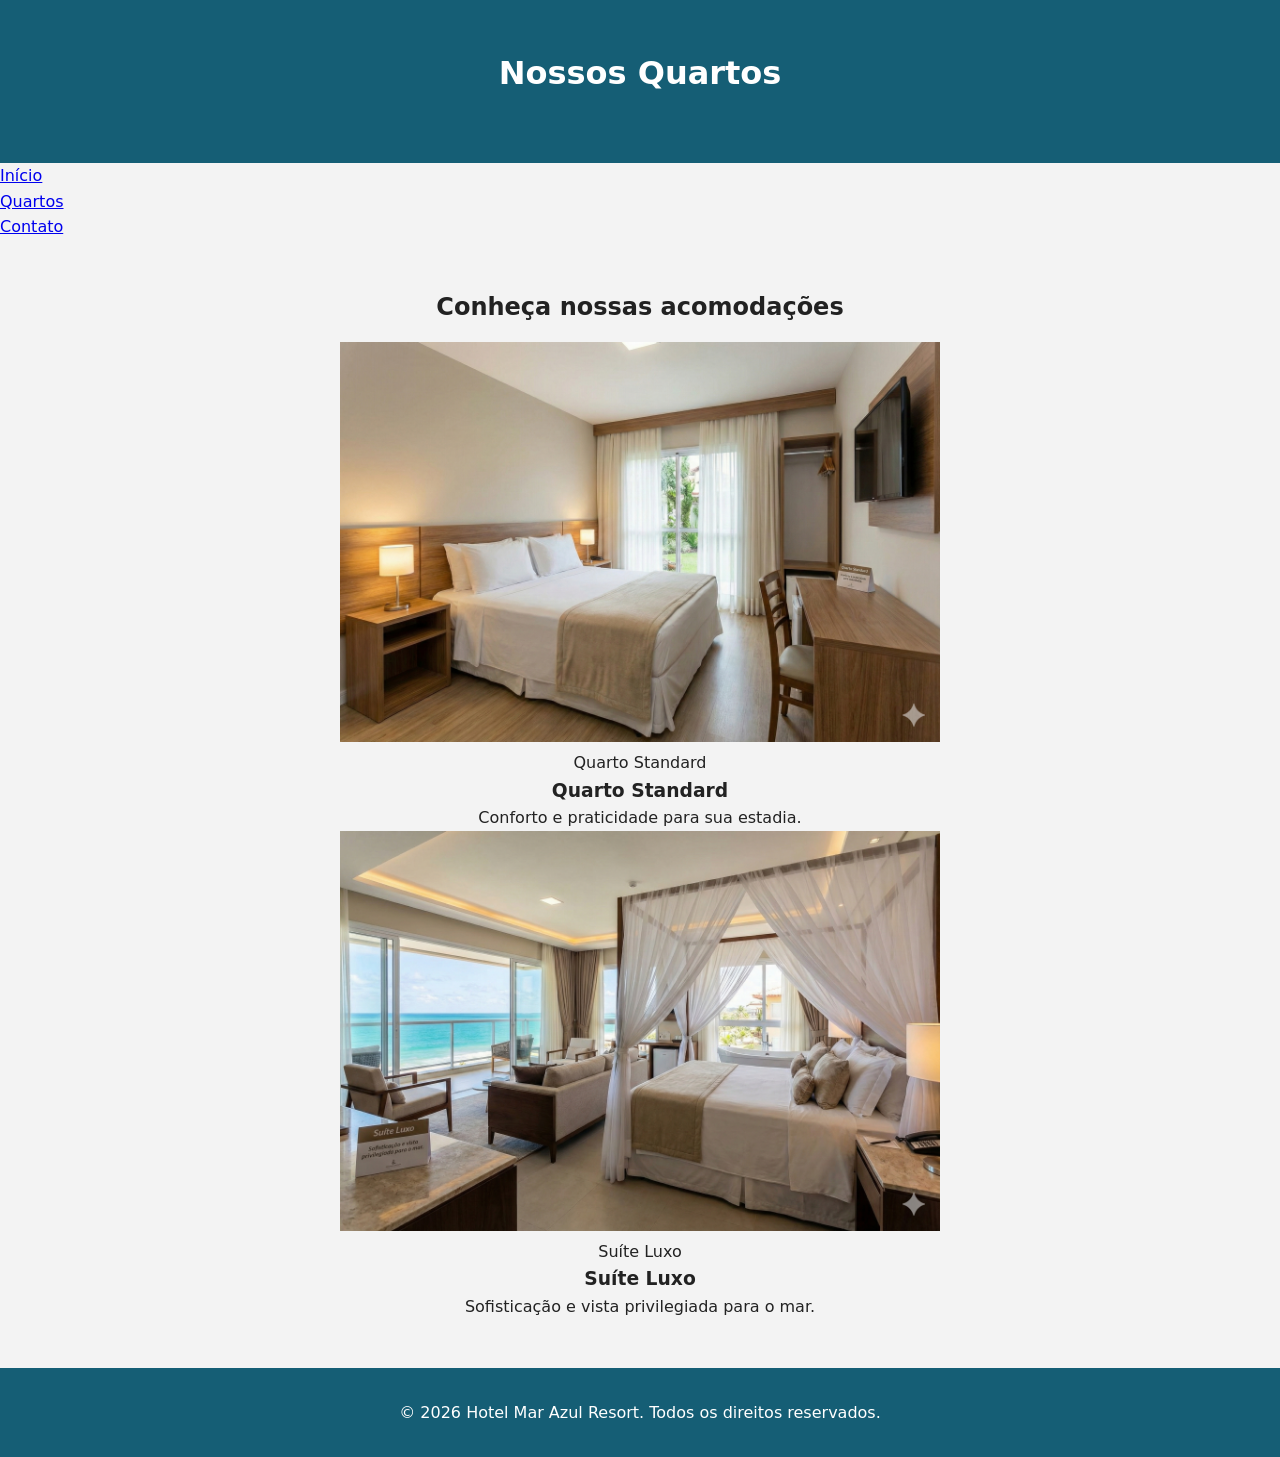
==== quartos.html @ f9d3c0f9 "Initial commit" ====
<!DOCTYPE html>
<html lang="pt-BR">
<head>
  <!-- Configurações básicas -->
  <meta charset="UTF-8">
  <meta http-equiv="X-UA-Compatible" content="IE=edge">
  <meta name="viewport" content="width=device-width, initial-scale=1.0">

  <!-- SEO Primário -->
  <title>Quartos | Hotel Mar Azul Resort</title>
  <meta name="description" content="Conheça os quartos do Hotel Mar Azul Resort: conforto, sofisticação e vista para o mar para uma experiência inesquecível.">
  <meta name="author" content="Hotel Mar Azul Resort">
  <meta name="robots" content="index, follow">
  <link rel="canonical" href="https://www.hotelmarazul.com.br/quartos.html">

  <!-- Open Graph -->
  <meta property="og:title" content="Quartos | Hotel Mar Azul Resort">
  <meta property="og:description" content="Descubra nossas opções de quartos e suítes com vista para o mar.">
  <meta property="og:type" content="website">
  <meta property="og:url" content="https://www.hotelmarazul.com.br/quartos.html">
  <meta property="og:image" content="https://www.hotelmarazul.com.br/img/quarto01.webp">

  <!-- Twitter -->
  <meta name="twitter:card" content="summary_large_image">
  <meta name="twitter:title" content="Quartos | Hotel Mar Azul Resort">
  <meta name="twitter:description" content="Conforto e sofisticação à beira-mar.">
  <meta name="twitter:image" content="https://www.hotelmarazul.com.br/img/quarto01.webp">

  <!-- CSS -->
  <link rel="stylesheet" href="css/style.css">

  <!-- Script principal -->
  <script src="js/main.js" defer></script>

</head>

<body>

<header>
  <h1>Nossos Quartos</h1>
</header>

<nav aria-label="Menu principal">
  <ul>
    <li><a href="index.html">Início</a></li>
    <li><a href="quartos.html" aria-current="page">Quartos</a></li>
    <li><a href="contato.html">Contato</a></li>
  </ul>
</nav>

<main>

  <section class="grid" aria-labelledby="titulo-quartos">
    <h2 id="titulo-quartos">Conheça nossas acomodações</h2>

    <article class="card">
      <figure>
        <img 
          src="img/quarto01.webp" 
          alt="Quarto Standard com cama de casal e decoração moderna"
          width="600"
          height="400"
          loading="lazy">
        <figcaption>Quarto Standard</figcaption>
      </figure>
      <h3>Quarto Standard</h3>
      <p>Conforto e praticidade para sua estadia.</p>
    </article>

    <article class="card">
      <figure>
        <img 
          src="img/quarto02.webp" 
          alt="Suíte Luxo com varanda e vista para o mar"
          width="600"
          height="400"
          loading="lazy">
        <figcaption>Suíte Luxo</figcaption>
      </figure>
      <h3>Suíte Luxo</h3>
      <p>Sofisticação e vista privilegiada para o mar.</p>
    </article>

  </section>

</main>

<footer>
  <p>© 2026 Hotel Mar Azul Resort. Todos os direitos reservados.</p>
</footer>

<!-- Structured Data -->
<script type="application/ld+json">
{
  "@context": "https://schema.org",
  "@type": "Hotel",
  "name": "Hotel Mar Azul Resort",
  "url": "https://www.hotelmarazul.com.br",
  "makesOffer": [
    {
      "@type": "Offer",
      "itemOffered": {
        "@type": "Room",
        "name": "Quarto Standard",
        "description": "Conforto e praticidade para sua estadia."
      }
    },
    {
      "@type": "Offer",
      "itemOffered": {
        "@type": "Room",
        "name": "Suíte Luxo",
        "description": "Sofisticação e vista privilegiada para o mar."
      }
    }
  ]
}
</script>

</body>
</html>
---- css/style.css ----
/* ==================================================
   AULA 4 — CSS Performance e Organização
   Foco: Box Model + Variáveis + Grid + Flexbox
================================================== */


/* ==================================================
   1. VARIÁVEIS GLOBAIS
================================================== */
:root {
  --color-primary: #155e75;
  --color-secondary: #1c8a98;
  --color-light: #f3f3f3;
  --color-dark: #222;
  --color-white: #ffffff;

  --font-base: system-ui, -apple-system, BlinkMacSystemFont,"Segoe UI", Roboto, Ubuntu, sans-serif;

  --container-width: 1200px;

  --spacing-sm: 1rem;
  --spacing-md: 2rem;
  --spacing-lg: 3rem;

  --radius: 12px;
}


/* ==================================================
   2. RESET + BOX MODEL
================================================== */
*,
*::before,
*::after {
  box-sizing: border-box;
  margin: 0;
  padding: 0;
}


/* ==================================================
   3. BASE
================================================== */
body {
  font-family: var(--font-base);
  background-color: var(--color-light);
  color: var(--color-dark);
  line-height: 1.6;
}


/* ==================================================
   4. CONTAINER PRINCIPAL
================================================== */
main {
  max-width: var(--container-width);
  margin: var(--spacing-lg) auto;
  padding: 0 var(--spacing-md);
}


/* ==================================================
   5. HEADER
================================================== */
header {
  background-color: var(--color-primary);
  color: var(--color-white);
  padding: var(--spacing-lg);
  text-align: center;
}

header h1 {
  margin-bottom: var(--spacing-sm);
}


/* ==================================================
   6. NAV COM FLEXBOX
================================================== */


/* ==================================================
   7. HERO
================================================== */
.hero {
  margin-bottom: var(--spacing-lg);
}

.hero-image {
  position: relative;
  border-radius: var(--radius);
  overflow: hidden;
}

.hero-image img {
  width: 100%;
  height: auto;
  display: block;
  border-radius: var(--radius);
}

.hero-image figcaption {
  position: absolute;
  bottom: 0;
  width: 100%;
  padding: var(--spacing-sm);
  background: rgba(0, 0, 0, 0.5);
  color: var(--color-white);
  text-align: center;
  font-size: 0.9rem;
}


/* ==================================================
   8. SEÇÃO DE BOAS-VINDAS
================================================== */
section {
  max-width: 800px;
  margin: 0 auto var(--spacing-lg);
  text-align: center;
}

section h2 {
  margin-bottom: var(--spacing-sm);
}


/* ==================================================
   9. GRID DE QUARTOS
================================================== */



/* ==================================================
   10. CARD DOS QUARTOS
================================================== */



/* ==================================================
   11. FOOTER
================================================== */
footer {
  background-color: var(--color-primary);
  color: var(--color-white);
  text-align: center;
  padding: var(--spacing-md);
}
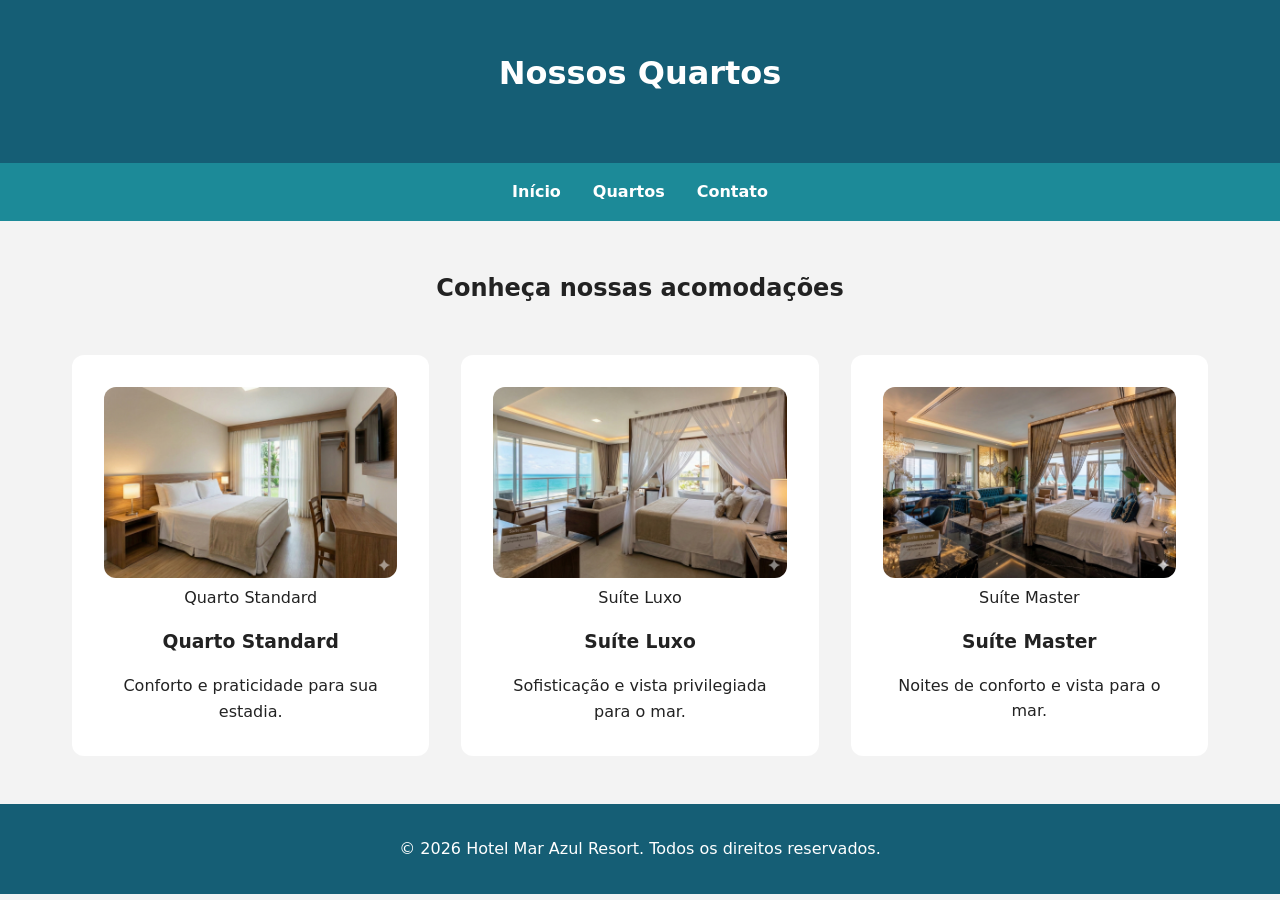
==== commit be6c5ad7: "add" ====
--- a/quartos.html
+++ b/quartos.html
@@ -81,6 +81,20 @@
       <p>Sofisticação e vista privilegiada para o mar.</p>
     </article>
 
+    <article class="card">
+      <figure>
+        <img 
+          src="img/quarto3.webp" 
+          alt="Suíte Master com cama de casal e decoração moderna"
+          width="600"
+          height="400"
+          loading="lazy">
+        <figcaption>Suíte Master</figcaption>
+      </figure>
+      <h3>Suíte Master</h3>
+      <p>Noites de conforto e vista para o mar.</p>
+    </article>
+
   </section>
 
 </main>
--- a/css/style.css
+++ b/css/style.css
@@ -7,6 +7,7 @@
 /* ==================================================
    1. VARIÁVEIS GLOBAIS
 ================================================== */
+
 :root {
   --color-primary: #155e75;
   --color-secondary: #1c8a98;
@@ -66,6 +67,7 @@
   background-color: var(--color-primary);
   color: var(--color-white);
   padding: var(--spacing-lg);
+
   text-align: center;
 }
 
@@ -75,8 +77,33 @@
 
 
 /* ==================================================
-   6. NAV COM FLEXBOX
-================================================== */
+   6. NAV COM FLEXBOX (NOVA AULA)
+================================================== */
+
+nav {
+  background-color: var(--color-secondary);
+  padding: var(--spacing-sm);
+}
+
+/* lista vira um flex container */
+nav ul {
+
+  display: flex;
+
+  justify-content: center;
+
+  gap: var(--spacing-md);
+
+  list-style: none;
+}
+
+/* links */
+nav a {
+
+  text-decoration: none;
+  color: var(--color-white);
+  font-weight: 600;
+}
 
 
 /* ==================================================
@@ -111,6 +138,7 @@
 }
 
 
+
 /* ==================================================
    8. SEÇÃO DE BOAS-VINDAS
 ================================================== */
@@ -129,12 +157,54 @@
    9. GRID DE QUARTOS
 ================================================== */
 
+.grid {
+
+  display: grid;
+
+  grid-template-columns: repeat(3,1fr);
+
+  gap: var(--spacing-md);
+
+  max-width: 1200px;
+
+  margin: 0 auto;
+
+  margin-top: var(--spacing-lg);
+}
+
+/* título ocupa a linha inteira */
+.grid h2 {
+  grid-column: 1 / -1;
+}
 
 
 /* ==================================================
    10. CARD DOS QUARTOS
 ================================================== */
 
+.card {
+  background-color: var(--color-white);
+
+  padding: var(--spacing-md);
+
+  border-radius: var(--radius);
+
+  text-align: center;
+}
+
+.card img {
+  width: 100%;
+  height: auto;
+  border-radius: var(--radius);
+}
+
+.card h3 {
+  margin-top: var(--spacing-sm);
+}
+
+.card p {
+  margin-top: var(--spacing-sm);
+}
 
 
 /* ==================================================
